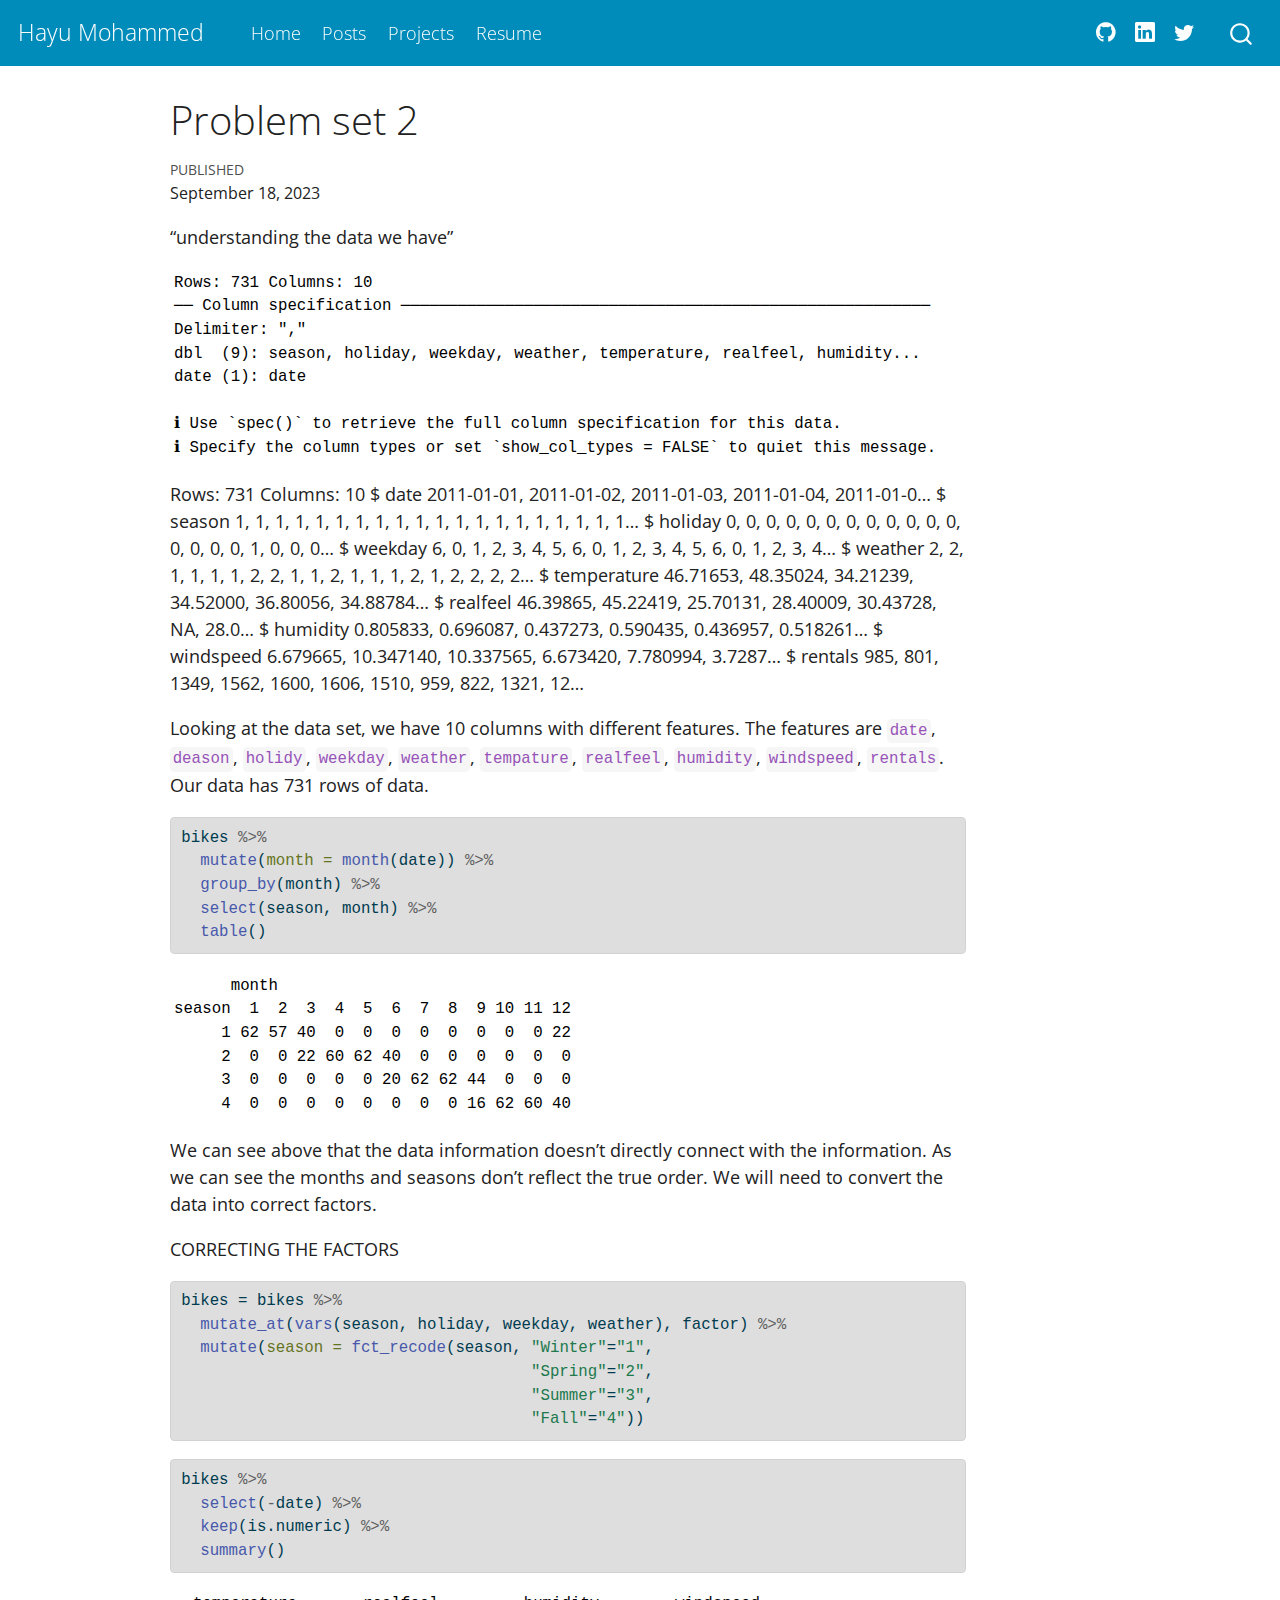
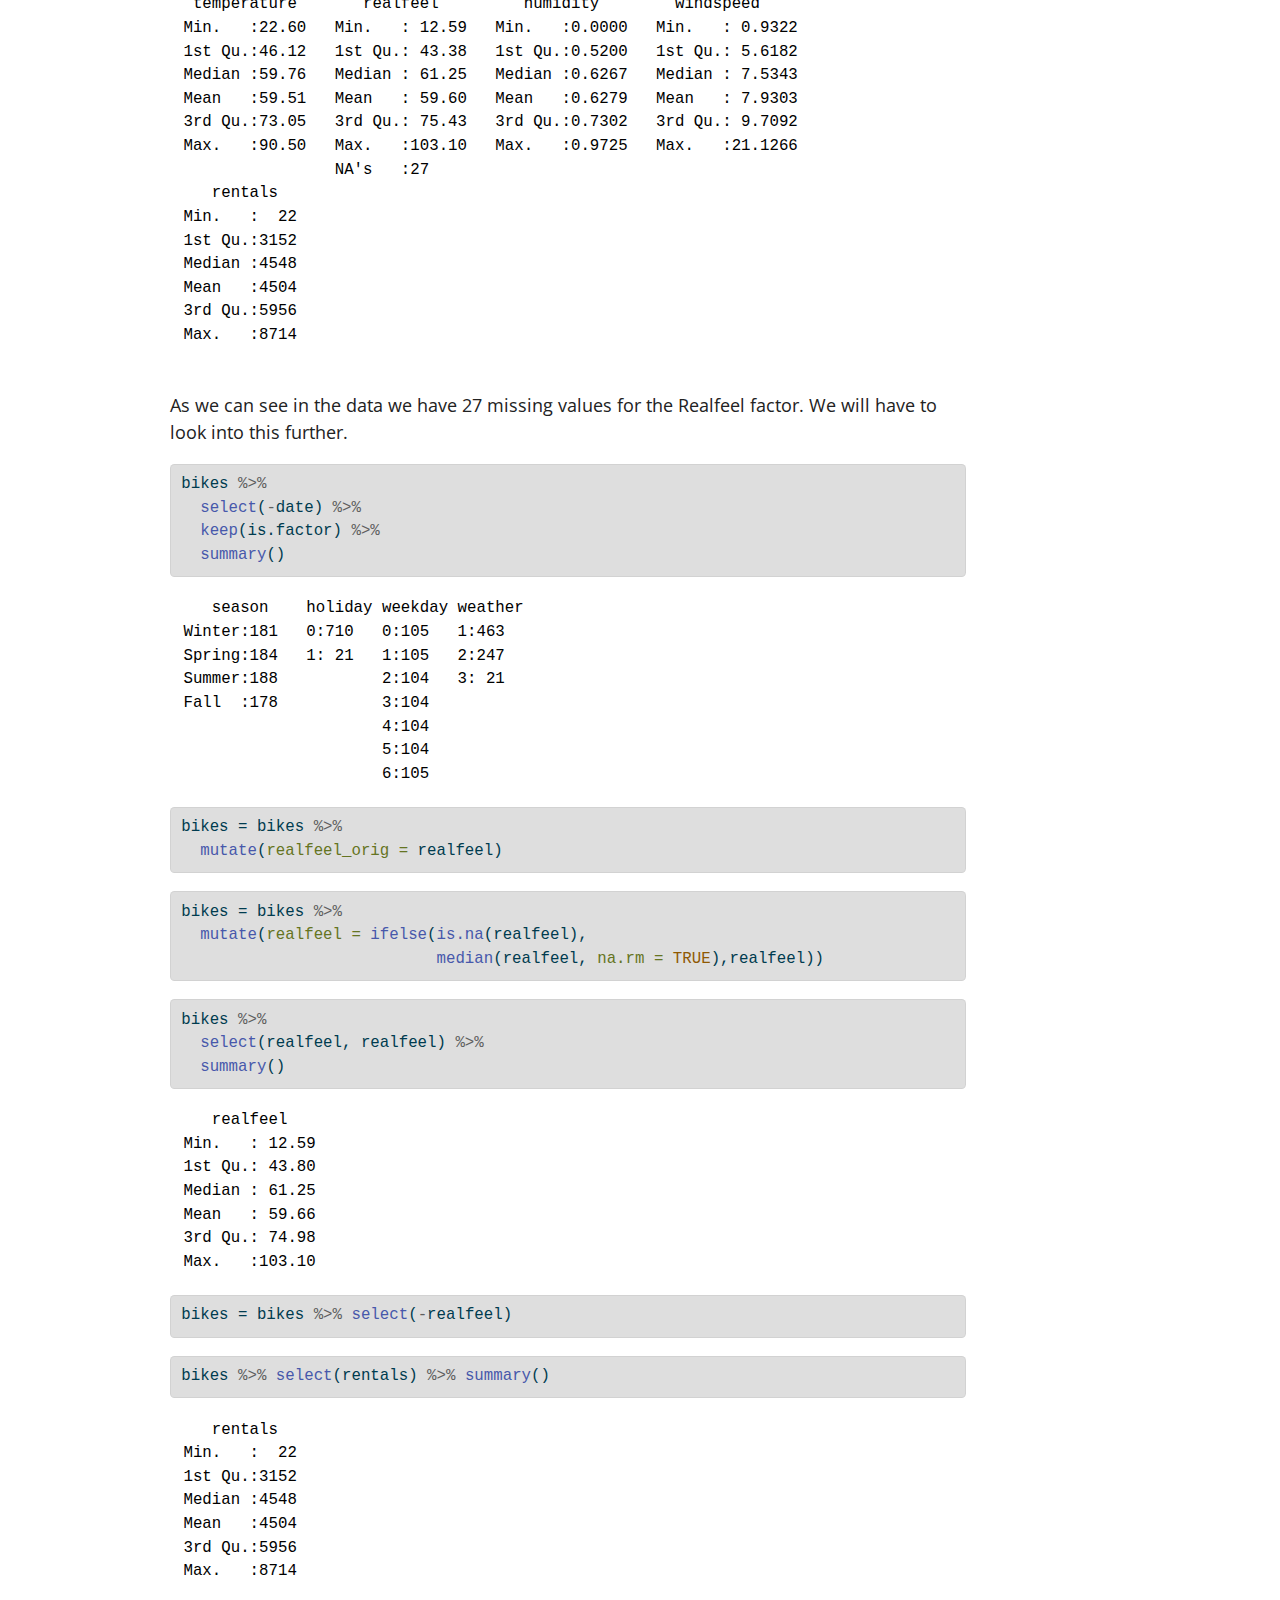
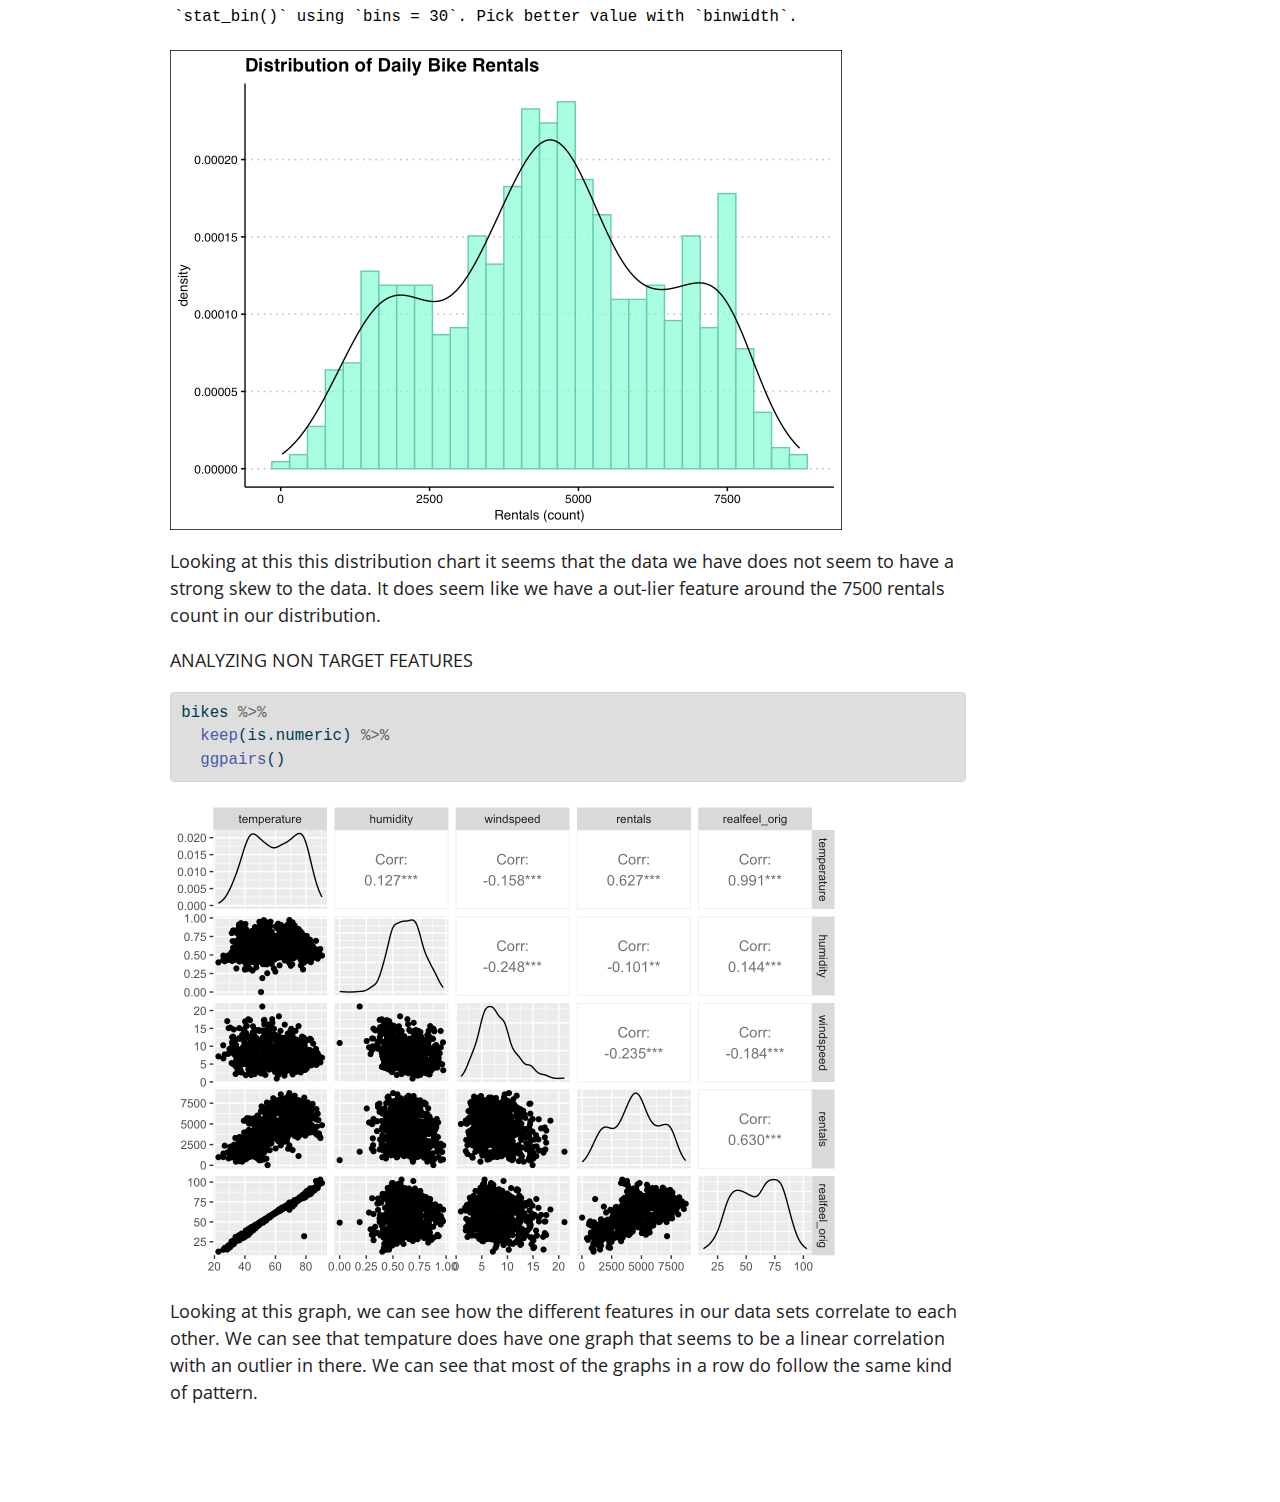
==== docs/posts/Problem Set 2/index.html @ ab1db3f8 "Added problem set 2 and rendered site" ====
<!DOCTYPE html>
<html xmlns="http://www.w3.org/1999/xhtml" lang="en" xml:lang="en"><head>

<meta charset="utf-8">
<meta name="generator" content="quarto-1.2.269">

<meta name="viewport" content="width=device-width, initial-scale=1.0, user-scalable=yes">

<meta name="dcterms.date" content="2023-09-18">

<title>Hayu Mohammed - Problem set 2</title>
<style>
code{white-space: pre-wrap;}
span.smallcaps{font-variant: small-caps;}
div.columns{display: flex; gap: min(4vw, 1.5em);}
div.column{flex: auto; overflow-x: auto;}
div.hanging-indent{margin-left: 1.5em; text-indent: -1.5em;}
ul.task-list{list-style: none;}
ul.task-list li input[type="checkbox"] {
  width: 0.8em;
  margin: 0 0.8em 0.2em -1.6em;
  vertical-align: middle;
}
pre > code.sourceCode { white-space: pre; position: relative; }
pre > code.sourceCode > span { display: inline-block; line-height: 1.25; }
pre > code.sourceCode > span:empty { height: 1.2em; }
.sourceCode { overflow: visible; }
code.sourceCode > span { color: inherit; text-decoration: inherit; }
div.sourceCode { margin: 1em 0; }
pre.sourceCode { margin: 0; }
@media screen {
div.sourceCode { overflow: auto; }
}
@media print {
pre > code.sourceCode { white-space: pre-wrap; }
pre > code.sourceCode > span { text-indent: -5em; padding-left: 5em; }
}
pre.numberSource code
  { counter-reset: source-line 0; }
pre.numberSource code > span
  { position: relative; left: -4em; counter-increment: source-line; }
pre.numberSource code > span > a:first-child::before
  { content: counter(source-line);
    position: relative; left: -1em; text-align: right; vertical-align: baseline;
    border: none; display: inline-block;
    -webkit-touch-callout: none; -webkit-user-select: none;
    -khtml-user-select: none; -moz-user-select: none;
    -ms-user-select: none; user-select: none;
    padding: 0 4px; width: 4em;
    color: #aaaaaa;
  }
pre.numberSource { margin-left: 3em; border-left: 1px solid #aaaaaa;  padding-left: 4px; }
div.sourceCode
  {   }
@media screen {
pre > code.sourceCode > span > a:first-child::before { text-decoration: underline; }
}
code span.al { color: #ff0000; font-weight: bold; } /* Alert */
code span.an { color: #60a0b0; font-weight: bold; font-style: italic; } /* Annotation */
code span.at { color: #7d9029; } /* Attribute */
code span.bn { color: #40a070; } /* BaseN */
code span.bu { color: #008000; } /* BuiltIn */
code span.cf { color: #007020; font-weight: bold; } /* ControlFlow */
code span.ch { color: #4070a0; } /* Char */
code span.cn { color: #880000; } /* Constant */
code span.co { color: #60a0b0; font-style: italic; } /* Comment */
code span.cv { color: #60a0b0; font-weight: bold; font-style: italic; } /* CommentVar */
code span.do { color: #ba2121; font-style: italic; } /* Documentation */
code span.dt { color: #902000; } /* DataType */
code span.dv { color: #40a070; } /* DecVal */
code span.er { color: #ff0000; font-weight: bold; } /* Error */
code span.ex { } /* Extension */
code span.fl { color: #40a070; } /* Float */
code span.fu { color: #06287e; } /* Function */
code span.im { color: #008000; font-weight: bold; } /* Import */
code span.in { color: #60a0b0; font-weight: bold; font-style: italic; } /* Information */
code span.kw { color: #007020; font-weight: bold; } /* Keyword */
code span.op { color: #666666; } /* Operator */
code span.ot { color: #007020; } /* Other */
code span.pp { color: #bc7a00; } /* Preprocessor */
code span.sc { color: #4070a0; } /* SpecialChar */
code span.ss { color: #bb6688; } /* SpecialString */
code span.st { color: #4070a0; } /* String */
code span.va { color: #19177c; } /* Variable */
code span.vs { color: #4070a0; } /* VerbatimString */
code span.wa { color: #60a0b0; font-weight: bold; font-style: italic; } /* Warning */
</style>


<script src="../../site_libs/quarto-nav/quarto-nav.js"></script>
<script src="../../site_libs/quarto-nav/headroom.min.js"></script>
<script src="../../site_libs/clipboard/clipboard.min.js"></script>
<script src="../../site_libs/quarto-search/autocomplete.umd.js"></script>
<script src="../../site_libs/quarto-search/fuse.min.js"></script>
<script src="../../site_libs/quarto-search/quarto-search.js"></script>
<meta name="quarto:offset" content="../../">
<link href="../../images/personal_logo.png" rel="icon" type="image/png">
<script src="../../site_libs/quarto-html/quarto.js"></script>
<script src="../../site_libs/quarto-html/popper.min.js"></script>
<script src="../../site_libs/quarto-html/tippy.umd.min.js"></script>
<script src="../../site_libs/quarto-html/anchor.min.js"></script>
<link href="../../site_libs/quarto-html/tippy.css" rel="stylesheet">
<link href="../../site_libs/quarto-html/quarto-syntax-highlighting.css" rel="stylesheet" id="quarto-text-highlighting-styles">
<script src="../../site_libs/bootstrap/bootstrap.min.js"></script>
<link href="../../site_libs/bootstrap/bootstrap-icons.css" rel="stylesheet">
<link href="../../site_libs/bootstrap/bootstrap.min.css" rel="stylesheet" id="quarto-bootstrap" data-mode="light">
<script id="quarto-search-options" type="application/json">{
  "location": "navbar",
  "copy-button": false,
  "collapse-after": 3,
  "panel-placement": "end",
  "type": "overlay",
  "limit": 20,
  "language": {
    "search-no-results-text": "No results",
    "search-matching-documents-text": "matching documents",
    "search-copy-link-title": "Copy link to search",
    "search-hide-matches-text": "Hide additional matches",
    "search-more-match-text": "more match in this document",
    "search-more-matches-text": "more matches in this document",
    "search-clear-button-title": "Clear",
    "search-detached-cancel-button-title": "Cancel",
    "search-submit-button-title": "Submit"
  }
}</script>


<link rel="stylesheet" href="../../styles.css">
</head>

<body class="nav-fixed">

<div id="quarto-search-results"></div>
  <header id="quarto-header" class="headroom fixed-top">
    <nav class="navbar navbar-expand-lg navbar-dark ">
      <div class="navbar-container container-fluid">
      <div class="navbar-brand-container">
    <a class="navbar-brand" href="../../index.html">
    <span class="navbar-title">Hayu Mohammed</span>
    </a>
  </div>
          <button class="navbar-toggler" type="button" data-bs-toggle="collapse" data-bs-target="#navbarCollapse" aria-controls="navbarCollapse" aria-expanded="false" aria-label="Toggle navigation" onclick="if (window.quartoToggleHeadroom) { window.quartoToggleHeadroom(); }">
  <span class="navbar-toggler-icon"></span>
</button>
          <div class="collapse navbar-collapse" id="navbarCollapse">
            <ul class="navbar-nav navbar-nav-scroll me-auto">
  <li class="nav-item">
    <a class="nav-link" href="../../index.html">
 <span class="menu-text">Home</span></a>
  </li>  
  <li class="nav-item">
    <a class="nav-link" href="../../posts.html">
 <span class="menu-text">Posts</span></a>
  </li>  
  <li class="nav-item">
    <a class="nav-link" href="../../projects.html">
 <span class="menu-text">Projects</span></a>
  </li>  
  <li class="nav-item">
    <a class="nav-link" href="../../resume.html">
 <span class="menu-text">Resume</span></a>
  </li>  
</ul>
            <ul class="navbar-nav navbar-nav-scroll ms-auto">
  <li class="nav-item compact">
    <a class="nav-link" href="https://github.com/"><i class="bi bi-github" role="img">
</i> 
 <span class="menu-text"></span></a>
  </li>  
  <li class="nav-item compact">
    <a class="nav-link" href="https://www.linkedin.com"><i class="bi bi-linkedin" role="img">
</i> 
 <span class="menu-text"></span></a>
  </li>  
  <li class="nav-item compact">
    <a class="nav-link" href="https://twitter.com/"><i class="bi bi-twitter" role="img">
</i> 
 <span class="menu-text"></span></a>
  </li>  
</ul>
              <div id="quarto-search" class="" title="Search"></div>
          </div> <!-- /navcollapse -->
      </div> <!-- /container-fluid -->
    </nav>
</header>
<!-- content -->
<div id="quarto-content" class="quarto-container page-columns page-rows-contents page-layout-article page-navbar">
<!-- sidebar -->
<!-- margin-sidebar -->
    <div id="quarto-margin-sidebar" class="sidebar margin-sidebar">
        
    </div>
<!-- main -->
<main class="content" id="quarto-document-content">

<header id="title-block-header" class="quarto-title-block default">
<div class="quarto-title">
<h1 class="title">Problem set 2</h1>
</div>



<div class="quarto-title-meta">

    
    <div>
    <div class="quarto-title-meta-heading">Published</div>
    <div class="quarto-title-meta-contents">
      <p class="date">September 18, 2023</p>
    </div>
  </div>
  
    
  </div>
  

</header>

<p>“understanding the data we have”</p>
<pre><code>Rows: 731 Columns: 10
── Column specification ────────────────────────────────────────────────────────
Delimiter: ","
dbl  (9): season, holiday, weekday, weather, temperature, realfeel, humidity...
date (1): date

ℹ Use `spec()` to retrieve the full column specification for this data.
ℹ Specify the column types or set `show_col_types = FALSE` to quiet this message.</code></pre>
<p>Rows: 731 Columns: 10 $ date <date> 2011-01-01, 2011-01-02, 2011-01-03, 2011-01-04, 2011-01-0… $ season <dbl> 1, 1, 1, 1, 1, 1, 1, 1, 1, 1, 1, 1, 1, 1, 1, 1, 1, 1, 1, 1… $ holiday <dbl> 0, 0, 0, 0, 0, 0, 0, 0, 0, 0, 0, 0, 0, 0, 0, 0, 1, 0, 0, 0… $ weekday <dbl> 6, 0, 1, 2, 3, 4, 5, 6, 0, 1, 2, 3, 4, 5, 6, 0, 1, 2, 3, 4… $ weather <dbl> 2, 2, 1, 1, 1, 1, 2, 2, 1, 1, 2, 1, 1, 1, 2, 1, 2, 2, 2, 2… $ temperature <dbl> 46.71653, 48.35024, 34.21239, 34.52000, 36.80056, 34.88784… $ realfeel <dbl> 46.39865, 45.22419, 25.70131, 28.40009, 30.43728, NA, 28.0… $ humidity <dbl> 0.805833, 0.696087, 0.437273, 0.590435, 0.436957, 0.518261… $ windspeed <dbl> 6.679665, 10.347140, 10.337565, 6.673420, 7.780994, 3.7287… $ rentals <dbl> 985, 801, 1349, 1562, 1600, 1606, 1510, 959, 822, 1321, 12…</dbl></dbl></dbl></dbl></dbl></dbl></dbl></dbl></dbl></date></p>
<p>Looking at the data set, we have 10 columns with different features. The features are <code>date</code>, <code>deason</code>, <code>holidy</code>, <code>weekday</code>, <code>weather</code>, <code>tempature</code>, <code>realfeel</code>, <code>humidity</code>, <code>windspeed</code>, <code>rentals</code>. Our data has 731 rows of data.</p>
<div class="cell">
<div class="sourceCode cell-code" id="cb2"><pre class="sourceCode r code-with-copy"><code class="sourceCode r"><span id="cb2-1"><a href="#cb2-1" aria-hidden="true" tabindex="-1"></a>bikes <span class="sc">%&gt;%</span></span>
<span id="cb2-2"><a href="#cb2-2" aria-hidden="true" tabindex="-1"></a>  <span class="fu">mutate</span>(<span class="at">month =</span> <span class="fu">month</span>(date)) <span class="sc">%&gt;%</span></span>
<span id="cb2-3"><a href="#cb2-3" aria-hidden="true" tabindex="-1"></a>  <span class="fu">group_by</span>(month) <span class="sc">%&gt;%</span></span>
<span id="cb2-4"><a href="#cb2-4" aria-hidden="true" tabindex="-1"></a>  <span class="fu">select</span>(season, month) <span class="sc">%&gt;%</span></span>
<span id="cb2-5"><a href="#cb2-5" aria-hidden="true" tabindex="-1"></a>  <span class="fu">table</span>()</span></code><button title="Copy to Clipboard" class="code-copy-button"><i class="bi"></i></button></pre></div>
<div class="cell-output cell-output-stdout">
<pre><code>      month
season  1  2  3  4  5  6  7  8  9 10 11 12
     1 62 57 40  0  0  0  0  0  0  0  0 22
     2  0  0 22 60 62 40  0  0  0  0  0  0
     3  0  0  0  0  0 20 62 62 44  0  0  0
     4  0  0  0  0  0  0  0  0 16 62 60 40</code></pre>
</div>
</div>
<p>We can see above that the data information doesn’t directly connect with the information. As we can see the months and seasons don’t reflect the true order. We will need to convert the data into correct factors.</p>
<p>CORRECTING THE FACTORS</p>
<div class="cell">
<div class="sourceCode cell-code" id="cb4"><pre class="sourceCode r code-with-copy"><code class="sourceCode r"><span id="cb4-1"><a href="#cb4-1" aria-hidden="true" tabindex="-1"></a>bikes <span class="ot">=</span> bikes <span class="sc">%&gt;%</span></span>
<span id="cb4-2"><a href="#cb4-2" aria-hidden="true" tabindex="-1"></a>  <span class="fu">mutate_at</span>(<span class="fu">vars</span>(season, holiday, weekday, weather), factor) <span class="sc">%&gt;%</span></span>
<span id="cb4-3"><a href="#cb4-3" aria-hidden="true" tabindex="-1"></a>  <span class="fu">mutate</span>(<span class="at">season =</span> <span class="fu">fct_recode</span>(season, <span class="st">"Winter"</span><span class="ot">=</span><span class="st">"1"</span>, </span>
<span id="cb4-4"><a href="#cb4-4" aria-hidden="true" tabindex="-1"></a>                                     <span class="st">"Spring"</span><span class="ot">=</span><span class="st">"2"</span>,</span>
<span id="cb4-5"><a href="#cb4-5" aria-hidden="true" tabindex="-1"></a>                                     <span class="st">"Summer"</span><span class="ot">=</span><span class="st">"3"</span>,</span>
<span id="cb4-6"><a href="#cb4-6" aria-hidden="true" tabindex="-1"></a>                                     <span class="st">"Fall"</span><span class="ot">=</span><span class="st">"4"</span>))</span></code><button title="Copy to Clipboard" class="code-copy-button"><i class="bi"></i></button></pre></div>
</div>
<div class="cell">
<div class="sourceCode cell-code" id="cb5"><pre class="sourceCode r code-with-copy"><code class="sourceCode r"><span id="cb5-1"><a href="#cb5-1" aria-hidden="true" tabindex="-1"></a>bikes <span class="sc">%&gt;%</span></span>
<span id="cb5-2"><a href="#cb5-2" aria-hidden="true" tabindex="-1"></a>  <span class="fu">select</span>(<span class="sc">-</span>date) <span class="sc">%&gt;%</span></span>
<span id="cb5-3"><a href="#cb5-3" aria-hidden="true" tabindex="-1"></a>  <span class="fu">keep</span>(is.numeric) <span class="sc">%&gt;%</span></span>
<span id="cb5-4"><a href="#cb5-4" aria-hidden="true" tabindex="-1"></a>  <span class="fu">summary</span>()</span></code><button title="Copy to Clipboard" class="code-copy-button"><i class="bi"></i></button></pre></div>
<div class="cell-output cell-output-stdout">
<pre><code>  temperature       realfeel         humidity        windspeed      
 Min.   :22.60   Min.   : 12.59   Min.   :0.0000   Min.   : 0.9322  
 1st Qu.:46.12   1st Qu.: 43.38   1st Qu.:0.5200   1st Qu.: 5.6182  
 Median :59.76   Median : 61.25   Median :0.6267   Median : 7.5343  
 Mean   :59.51   Mean   : 59.60   Mean   :0.6279   Mean   : 7.9303  
 3rd Qu.:73.05   3rd Qu.: 75.43   3rd Qu.:0.7302   3rd Qu.: 9.7092  
 Max.   :90.50   Max.   :103.10   Max.   :0.9725   Max.   :21.1266  
                 NA's   :27                                         
    rentals    
 Min.   :  22  
 1st Qu.:3152  
 Median :4548  
 Mean   :4504  
 3rd Qu.:5956  
 Max.   :8714  
               </code></pre>
</div>
</div>
<p>As we can see in the data we have 27 missing values for the Realfeel factor. We will have to look into this further.</p>
<div class="cell">
<div class="sourceCode cell-code" id="cb7"><pre class="sourceCode r code-with-copy"><code class="sourceCode r"><span id="cb7-1"><a href="#cb7-1" aria-hidden="true" tabindex="-1"></a>bikes <span class="sc">%&gt;%</span></span>
<span id="cb7-2"><a href="#cb7-2" aria-hidden="true" tabindex="-1"></a>  <span class="fu">select</span>(<span class="sc">-</span>date) <span class="sc">%&gt;%</span></span>
<span id="cb7-3"><a href="#cb7-3" aria-hidden="true" tabindex="-1"></a>  <span class="fu">keep</span>(is.factor) <span class="sc">%&gt;%</span></span>
<span id="cb7-4"><a href="#cb7-4" aria-hidden="true" tabindex="-1"></a>  <span class="fu">summary</span>()</span></code><button title="Copy to Clipboard" class="code-copy-button"><i class="bi"></i></button></pre></div>
<div class="cell-output cell-output-stdout">
<pre><code>    season    holiday weekday weather
 Winter:181   0:710   0:105   1:463  
 Spring:184   1: 21   1:105   2:247  
 Summer:188           2:104   3: 21  
 Fall  :178           3:104          
                      4:104          
                      5:104          
                      6:105          </code></pre>
</div>
</div>
<div class="cell">
<div class="sourceCode cell-code" id="cb9"><pre class="sourceCode r code-with-copy"><code class="sourceCode r"><span id="cb9-1"><a href="#cb9-1" aria-hidden="true" tabindex="-1"></a>bikes <span class="ot">=</span> bikes <span class="sc">%&gt;%</span></span>
<span id="cb9-2"><a href="#cb9-2" aria-hidden="true" tabindex="-1"></a>  <span class="fu">mutate</span>(<span class="at">realfeel_orig =</span> realfeel)</span></code><button title="Copy to Clipboard" class="code-copy-button"><i class="bi"></i></button></pre></div>
</div>
<div class="cell">
<div class="sourceCode cell-code" id="cb10"><pre class="sourceCode r code-with-copy"><code class="sourceCode r"><span id="cb10-1"><a href="#cb10-1" aria-hidden="true" tabindex="-1"></a>bikes <span class="ot">=</span> bikes <span class="sc">%&gt;%</span></span>
<span id="cb10-2"><a href="#cb10-2" aria-hidden="true" tabindex="-1"></a>  <span class="fu">mutate</span>(<span class="at">realfeel =</span> <span class="fu">ifelse</span>(<span class="fu">is.na</span>(realfeel),</span>
<span id="cb10-3"><a href="#cb10-3" aria-hidden="true" tabindex="-1"></a>                           <span class="fu">median</span>(realfeel, <span class="at">na.rm =</span> <span class="cn">TRUE</span>),realfeel))</span></code><button title="Copy to Clipboard" class="code-copy-button"><i class="bi"></i></button></pre></div>
</div>
<div class="cell">
<div class="sourceCode cell-code" id="cb11"><pre class="sourceCode r code-with-copy"><code class="sourceCode r"><span id="cb11-1"><a href="#cb11-1" aria-hidden="true" tabindex="-1"></a>bikes <span class="sc">%&gt;%</span></span>
<span id="cb11-2"><a href="#cb11-2" aria-hidden="true" tabindex="-1"></a>  <span class="fu">select</span>(realfeel, realfeel) <span class="sc">%&gt;%</span></span>
<span id="cb11-3"><a href="#cb11-3" aria-hidden="true" tabindex="-1"></a>  <span class="fu">summary</span>()</span></code><button title="Copy to Clipboard" class="code-copy-button"><i class="bi"></i></button></pre></div>
<div class="cell-output cell-output-stdout">
<pre><code>    realfeel     
 Min.   : 12.59  
 1st Qu.: 43.80  
 Median : 61.25  
 Mean   : 59.66  
 3rd Qu.: 74.98  
 Max.   :103.10  </code></pre>
</div>
</div>
<div class="cell">
<div class="sourceCode cell-code" id="cb13"><pre class="sourceCode r code-with-copy"><code class="sourceCode r"><span id="cb13-1"><a href="#cb13-1" aria-hidden="true" tabindex="-1"></a>bikes <span class="ot">=</span> bikes <span class="sc">%&gt;%</span> <span class="fu">select</span>(<span class="sc">-</span>realfeel)</span></code><button title="Copy to Clipboard" class="code-copy-button"><i class="bi"></i></button></pre></div>
</div>
<div class="cell">
<div class="sourceCode cell-code" id="cb14"><pre class="sourceCode r code-with-copy"><code class="sourceCode r"><span id="cb14-1"><a href="#cb14-1" aria-hidden="true" tabindex="-1"></a>bikes <span class="sc">%&gt;%</span> <span class="fu">select</span>(rentals) <span class="sc">%&gt;%</span> <span class="fu">summary</span>()</span></code><button title="Copy to Clipboard" class="code-copy-button"><i class="bi"></i></button></pre></div>
<div class="cell-output cell-output-stdout">
<pre><code>    rentals    
 Min.   :  22  
 1st Qu.:3152  
 Median :4548  
 Mean   :4504  
 3rd Qu.:5956  
 Max.   :8714  </code></pre>
</div>
</div>
<pre><code>`stat_bin()` using `bins = 30`. Pick better value with `binwidth`.</code></pre>
<div class="cell-output-display">
<p><img src="index_files/figure-html/unnamed-chunk-12-1.png" class="img-fluid" width="672"></p>
</div>
<p>Looking at this this distribution chart it seems that the data we have does not seem to have a strong skew to the data. It does seem like we have a out-lier feature around the 7500 rentals count in our distribution.</p>
<p>ANALYZING NON TARGET FEATURES</p>
<div class="cell">
<div class="sourceCode cell-code" id="cb17"><pre class="sourceCode r code-with-copy"><code class="sourceCode r"><span id="cb17-1"><a href="#cb17-1" aria-hidden="true" tabindex="-1"></a>bikes <span class="sc">%&gt;%</span></span>
<span id="cb17-2"><a href="#cb17-2" aria-hidden="true" tabindex="-1"></a>  <span class="fu">keep</span>(is.numeric) <span class="sc">%&gt;%</span></span>
<span id="cb17-3"><a href="#cb17-3" aria-hidden="true" tabindex="-1"></a>  <span class="fu">ggpairs</span>()</span></code><button title="Copy to Clipboard" class="code-copy-button"><i class="bi"></i></button></pre></div>
<div class="cell-output-display">
<p><img src="index_files/figure-html/unnamed-chunk-13-1.png" class="img-fluid" width="672"></p>
</div>
</div>
<p>Looking at this graph, we can see how the different features in our data sets correlate to each other. We can see that tempature does have one graph that seems to be a linear correlation with an outlier in there. We can see that most of the graphs in a row do follow the same kind of pattern.</p>
<div class="cell">

</div>



</main> <!-- /main -->
<script id="quarto-html-after-body" type="application/javascript">
window.document.addEventListener("DOMContentLoaded", function (event) {
  const toggleBodyColorMode = (bsSheetEl) => {
    const mode = bsSheetEl.getAttribute("data-mode");
    const bodyEl = window.document.querySelector("body");
    if (mode === "dark") {
      bodyEl.classList.add("quarto-dark");
      bodyEl.classList.remove("quarto-light");
    } else {
      bodyEl.classList.add("quarto-light");
      bodyEl.classList.remove("quarto-dark");
    }
  }
  const toggleBodyColorPrimary = () => {
    const bsSheetEl = window.document.querySelector("link#quarto-bootstrap");
    if (bsSheetEl) {
      toggleBodyColorMode(bsSheetEl);
    }
  }
  toggleBodyColorPrimary();  
  const icon = "";
  const anchorJS = new window.AnchorJS();
  anchorJS.options = {
    placement: 'right',
    icon: icon
  };
  anchorJS.add('.anchored');
  const clipboard = new window.ClipboardJS('.code-copy-button', {
    target: function(trigger) {
      return trigger.previousElementSibling;
    }
  });
  clipboard.on('success', function(e) {
    // button target
    const button = e.trigger;
    // don't keep focus
    button.blur();
    // flash "checked"
    button.classList.add('code-copy-button-checked');
    var currentTitle = button.getAttribute("title");
    button.setAttribute("title", "Copied!");
    let tooltip;
    if (window.bootstrap) {
      button.setAttribute("data-bs-toggle", "tooltip");
      button.setAttribute("data-bs-placement", "left");
      button.setAttribute("data-bs-title", "Copied!");
      tooltip = new bootstrap.Tooltip(button, 
        { trigger: "manual", 
          customClass: "code-copy-button-tooltip",
          offset: [0, -8]});
      tooltip.show();    
    }
    setTimeout(function() {
      if (tooltip) {
        tooltip.hide();
        button.removeAttribute("data-bs-title");
        button.removeAttribute("data-bs-toggle");
        button.removeAttribute("data-bs-placement");
      }
      button.setAttribute("title", currentTitle);
      button.classList.remove('code-copy-button-checked');
    }, 1000);
    // clear code selection
    e.clearSelection();
  });
  function tippyHover(el, contentFn) {
    const config = {
      allowHTML: true,
      content: contentFn,
      maxWidth: 500,
      delay: 100,
      arrow: false,
      appendTo: function(el) {
          return el.parentElement;
      },
      interactive: true,
      interactiveBorder: 10,
      theme: 'quarto',
      placement: 'bottom-start'
    };
    window.tippy(el, config); 
  }
  const noterefs = window.document.querySelectorAll('a[role="doc-noteref"]');
  for (var i=0; i<noterefs.length; i++) {
    const ref = noterefs[i];
    tippyHover(ref, function() {
      // use id or data attribute instead here
      let href = ref.getAttribute('data-footnote-href') || ref.getAttribute('href');
      try { href = new URL(href).hash; } catch {}
      const id = href.replace(/^#\/?/, "");
      const note = window.document.getElementById(id);
      return note.innerHTML;
    });
  }
  const findCites = (el) => {
    const parentEl = el.parentElement;
    if (parentEl) {
      const cites = parentEl.dataset.cites;
      if (cites) {
        return {
          el,
          cites: cites.split(' ')
        };
      } else {
        return findCites(el.parentElement)
      }
    } else {
      return undefined;
    }
  };
  var bibliorefs = window.document.querySelectorAll('a[role="doc-biblioref"]');
  for (var i=0; i<bibliorefs.length; i++) {
    const ref = bibliorefs[i];
    const citeInfo = findCites(ref);
    if (citeInfo) {
      tippyHover(citeInfo.el, function() {
        var popup = window.document.createElement('div');
        citeInfo.cites.forEach(function(cite) {
          var citeDiv = window.document.createElement('div');
          citeDiv.classList.add('hanging-indent');
          citeDiv.classList.add('csl-entry');
          var biblioDiv = window.document.getElementById('ref-' + cite);
          if (biblioDiv) {
            citeDiv.innerHTML = biblioDiv.innerHTML;
          }
          popup.appendChild(citeDiv);
        });
        return popup.innerHTML;
      });
    }
  }
});
</script>
</div> <!-- /content -->



</body></html>
---- docs/site_libs/quarto-html/tippy.css ----
.tippy-box[data-animation=fade][data-state=hidden]{opacity:0}[data-tippy-root]{max-width:calc(100vw - 10px)}.tippy-box{position:relative;background-color:#333;color:#fff;border-radius:4px;font-size:14px;line-height:1.4;white-space:normal;outline:0;transition-property:transform,visibility,opacity}.tippy-box[data-placement^=top]>.tippy-arrow{bottom:0}.tippy-box[data-placement^=top]>.tippy-arrow:before{bottom:-7px;left:0;border-width:8px 8px 0;border-top-color:initial;transform-origin:center top}.tippy-box[data-placement^=bottom]>.tippy-arrow{top:0}.tippy-box[data-placement^=bottom]>.tippy-arrow:before{top:-7px;left:0;border-width:0 8px 8px;border-bottom-color:initial;transform-origin:center bottom}.tippy-box[data-placement^=left]>.tippy-arrow{right:0}.tippy-box[data-placement^=left]>.tippy-arrow:before{border-width:8px 0 8px 8px;border-left-color:initial;right:-7px;transform-origin:center left}.tippy-box[data-placement^=right]>.tippy-arrow{left:0}.tippy-box[data-placement^=right]>.tippy-arrow:before{left:-7px;border-width:8px 8px 8px 0;border-right-color:initial;transform-origin:center right}.tippy-box[data-inertia][data-state=visible]{transition-timing-function:cubic-bezier(.54,1.5,.38,1.11)}.tippy-arrow{width:16px;height:16px;color:#333}.tippy-arrow:before{content:"";position:absolute;border-color:transparent;border-style:solid}.tippy-content{position:relative;padding:5px 9px;z-index:1}
---- docs/site_libs/quarto-html/quarto-syntax-highlighting.css ----
/* quarto syntax highlight colors */
:root {
  --quarto-hl-ot-color: #003B4F;
  --quarto-hl-at-color: #657422;
  --quarto-hl-ss-color: #20794D;
  --quarto-hl-an-color: #5E5E5E;
  --quarto-hl-fu-color: #4758AB;
  --quarto-hl-st-color: #20794D;
  --quarto-hl-cf-color: #003B4F;
  --quarto-hl-op-color: #5E5E5E;
  --quarto-hl-er-color: #AD0000;
  --quarto-hl-bn-color: #AD0000;
  --quarto-hl-al-color: #AD0000;
  --quarto-hl-va-color: #111111;
  --quarto-hl-bu-color: inherit;
  --quarto-hl-ex-color: inherit;
  --quarto-hl-pp-color: #AD0000;
  --quarto-hl-in-color: #5E5E5E;
  --quarto-hl-vs-color: #20794D;
  --quarto-hl-wa-color: #5E5E5E;
  --quarto-hl-do-color: #5E5E5E;
  --quarto-hl-im-color: #00769E;
  --quarto-hl-ch-color: #20794D;
  --quarto-hl-dt-color: #AD0000;
  --quarto-hl-fl-color: #AD0000;
  --quarto-hl-co-color: #5E5E5E;
  --quarto-hl-cv-color: #5E5E5E;
  --quarto-hl-cn-color: #8f5902;
  --quarto-hl-sc-color: #5E5E5E;
  --quarto-hl-dv-color: #AD0000;
  --quarto-hl-kw-color: #003B4F;
}

/* other quarto variables */
:root {
  --quarto-font-monospace: SFMono-Regular, Menlo, Monaco, Consolas, "Liberation Mono", "Courier New", monospace;
}

pre > code.sourceCode > span {
  color: #003B4F;
}

code span {
  color: #003B4F;
}

code.sourceCode > span {
  color: #003B4F;
}

div.sourceCode,
div.sourceCode pre.sourceCode {
  color: #003B4F;
}

code span.ot {
  color: #003B4F;
}

code span.at {
  color: #657422;
}

code span.ss {
  color: #20794D;
}

code span.an {
  color: #5E5E5E;
}

code span.fu {
  color: #4758AB;
}

code span.st {
  color: #20794D;
}

code span.cf {
  color: #003B4F;
}

code span.op {
  color: #5E5E5E;
}

code span.er {
  color: #AD0000;
}

code span.bn {
  color: #AD0000;
}

code span.al {
  color: #AD0000;
}

code span.va {
  color: #111111;
}

code span.pp {
  color: #AD0000;
}

code span.in {
  color: #5E5E5E;
}

code span.vs {
  color: #20794D;
}

code span.wa {
  color: #5E5E5E;
  font-style: italic;
}

code span.do {
  color: #5E5E5E;
  font-style: italic;
}

code span.im {
  color: #00769E;
}

code span.ch {
  color: #20794D;
}

code span.dt {
  color: #AD0000;
}

code span.fl {
  color: #AD0000;
}

code span.co {
  color: #5E5E5E;
}

code span.cv {
  color: #5E5E5E;
  font-style: italic;
}

code span.cn {
  color: #8f5902;
}

code span.sc {
  color: #5E5E5E;
}

code span.dv {
  color: #AD0000;
}

code span.kw {
  color: #003B4F;
}

.prevent-inlining {
  content: "</";
}

/*# sourceMappingURL=debc5d5d77c3f9108843748ff7464032.css.map */
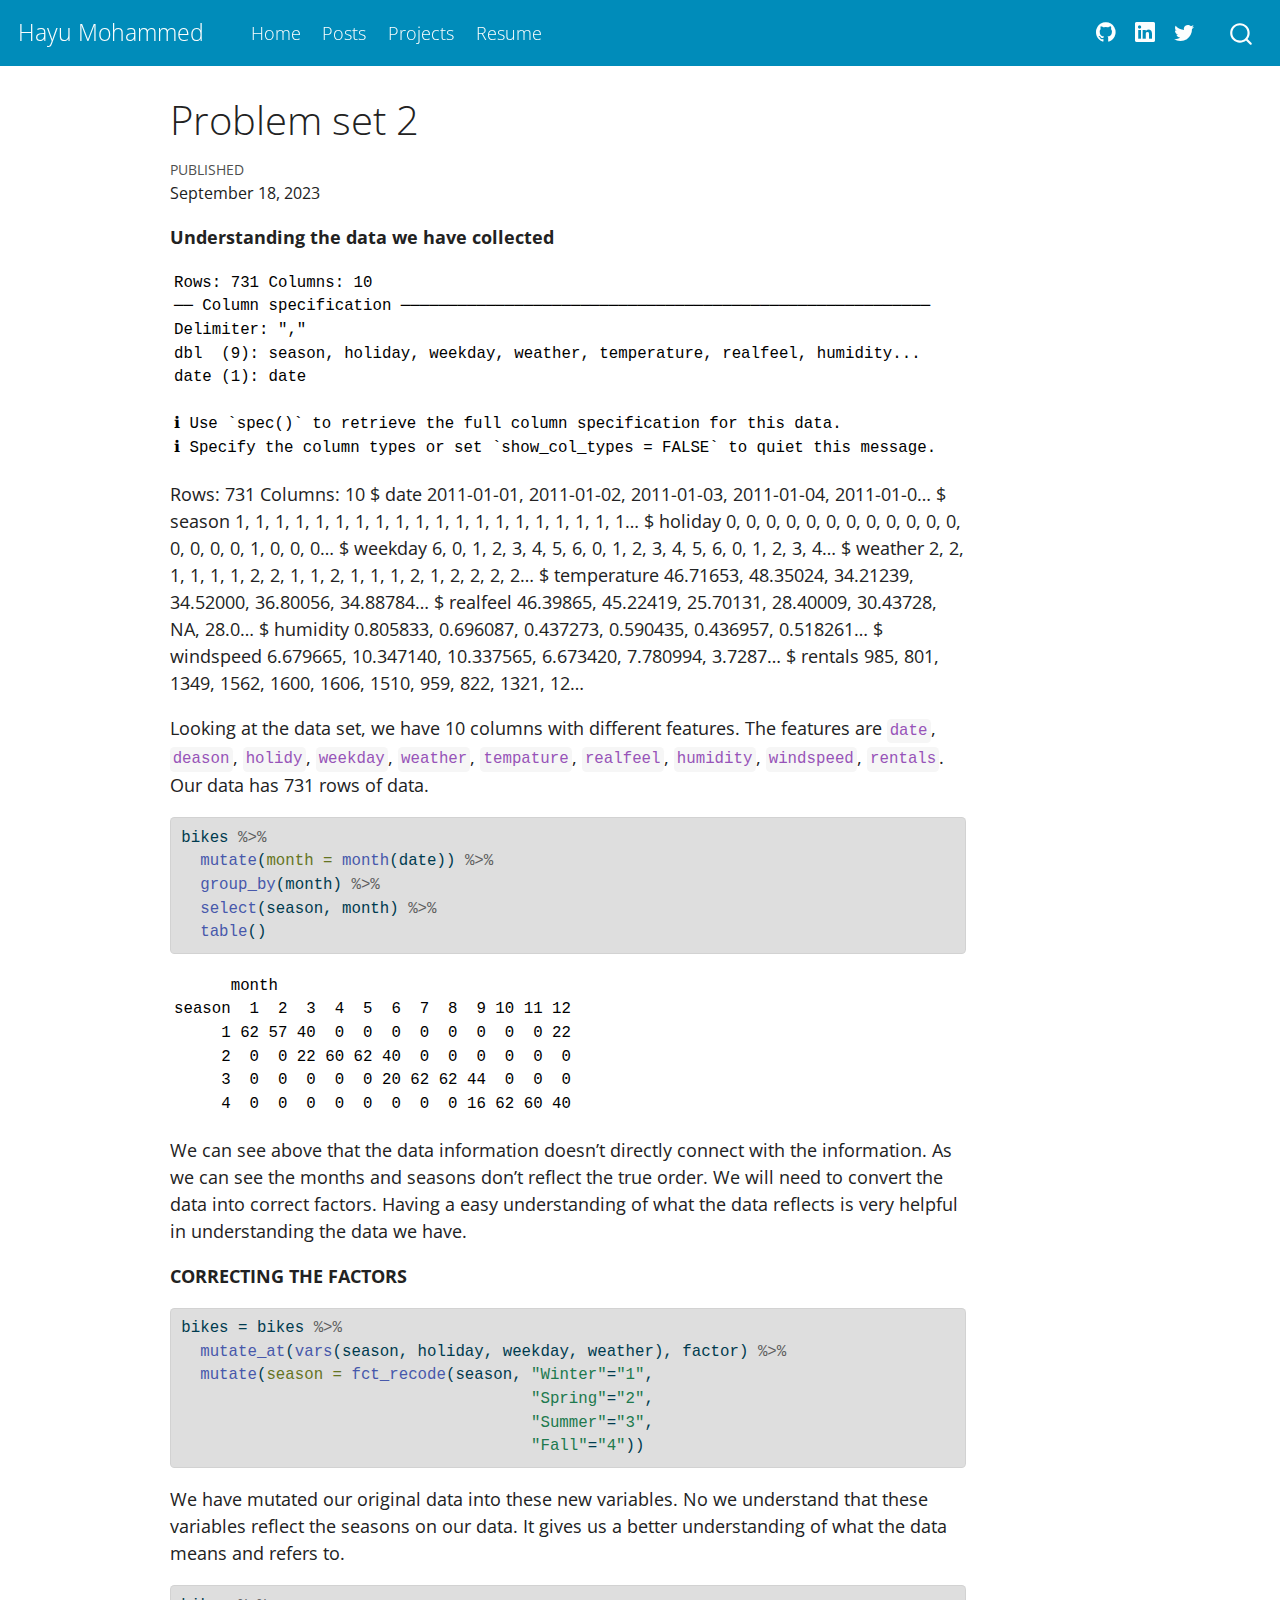
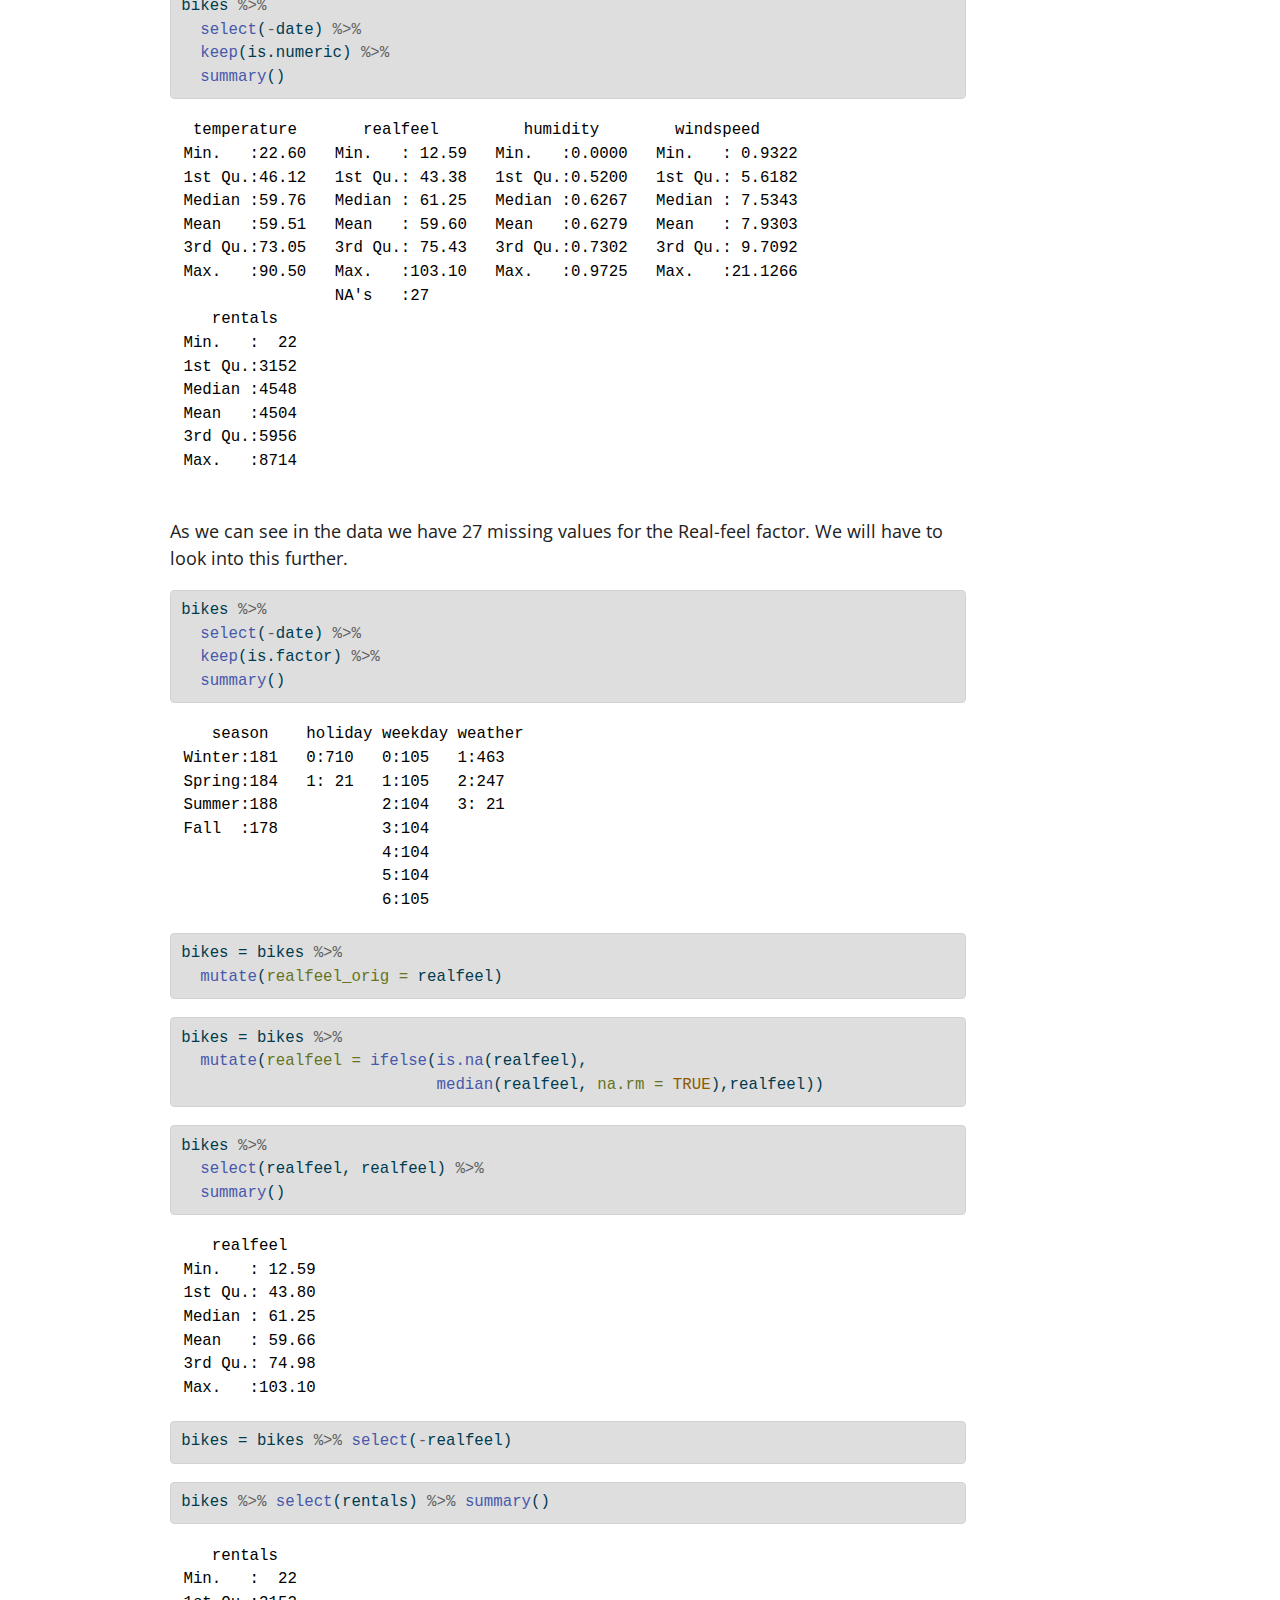
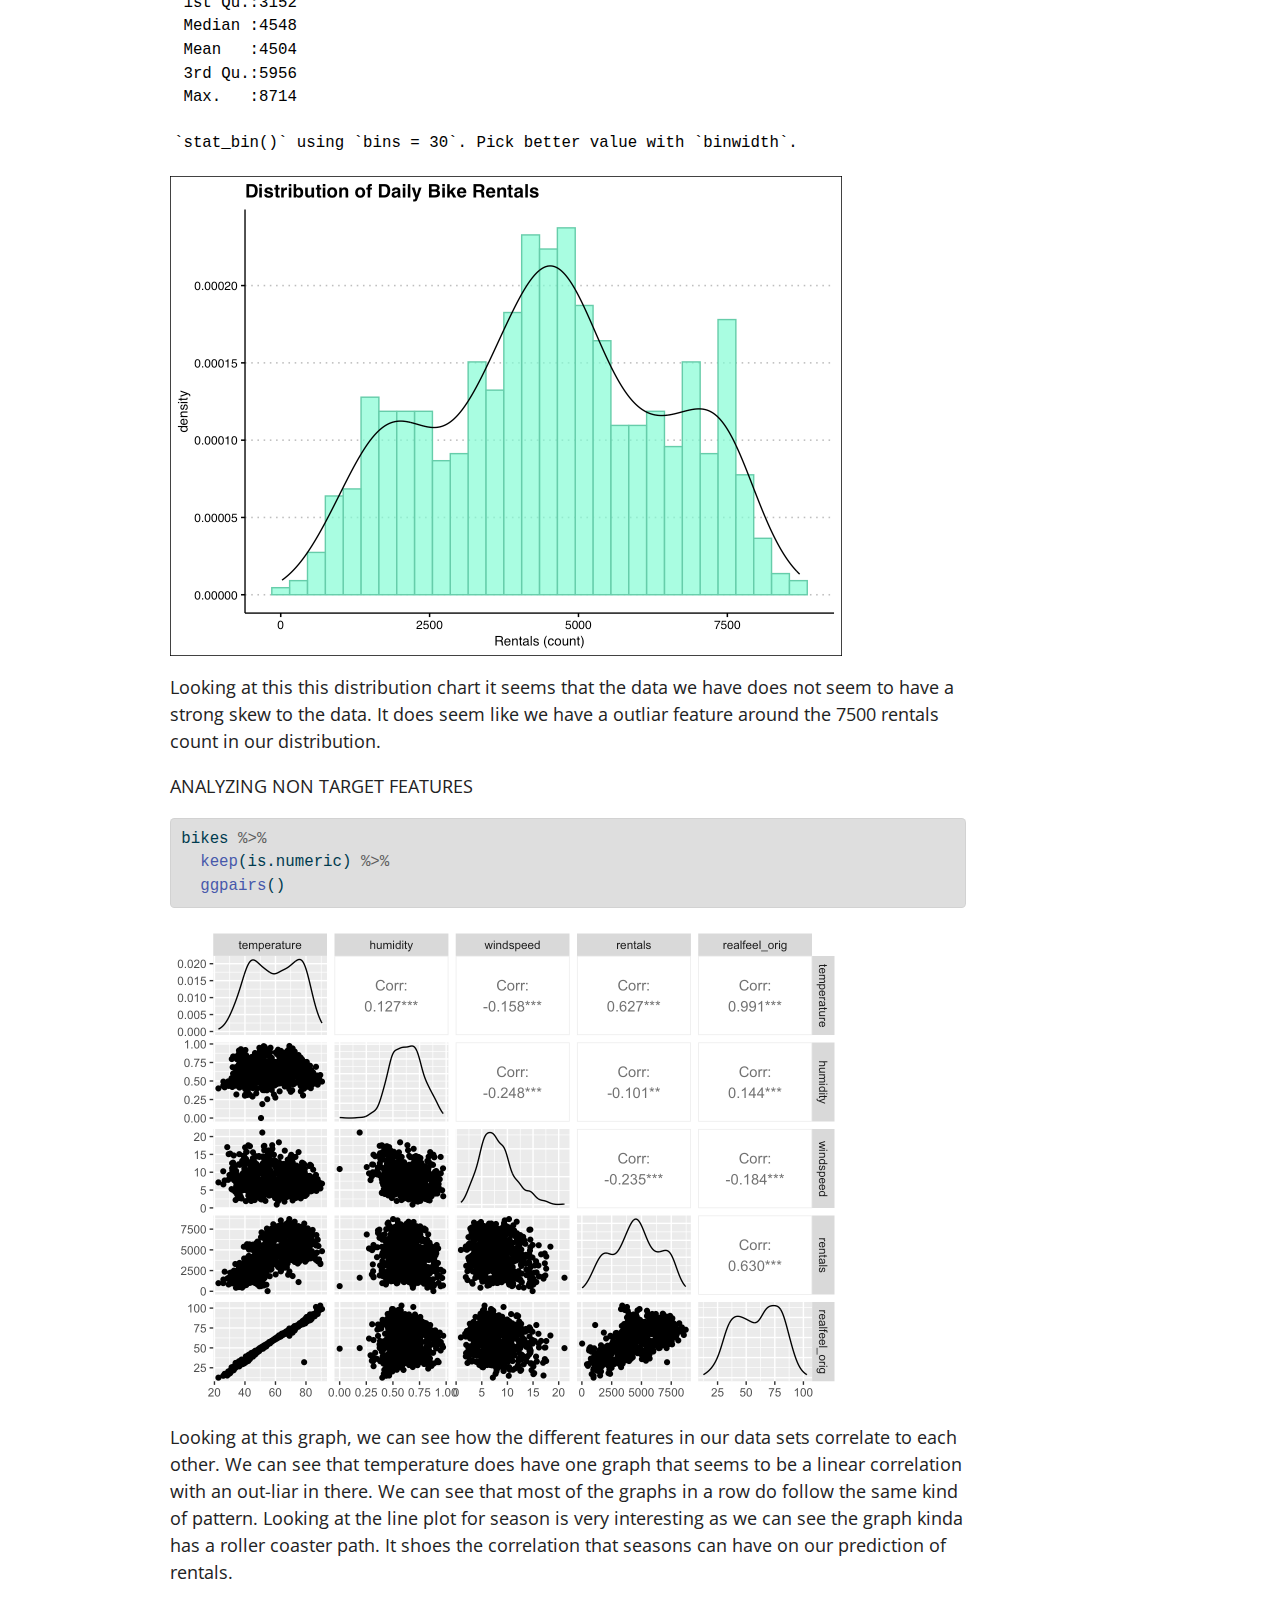
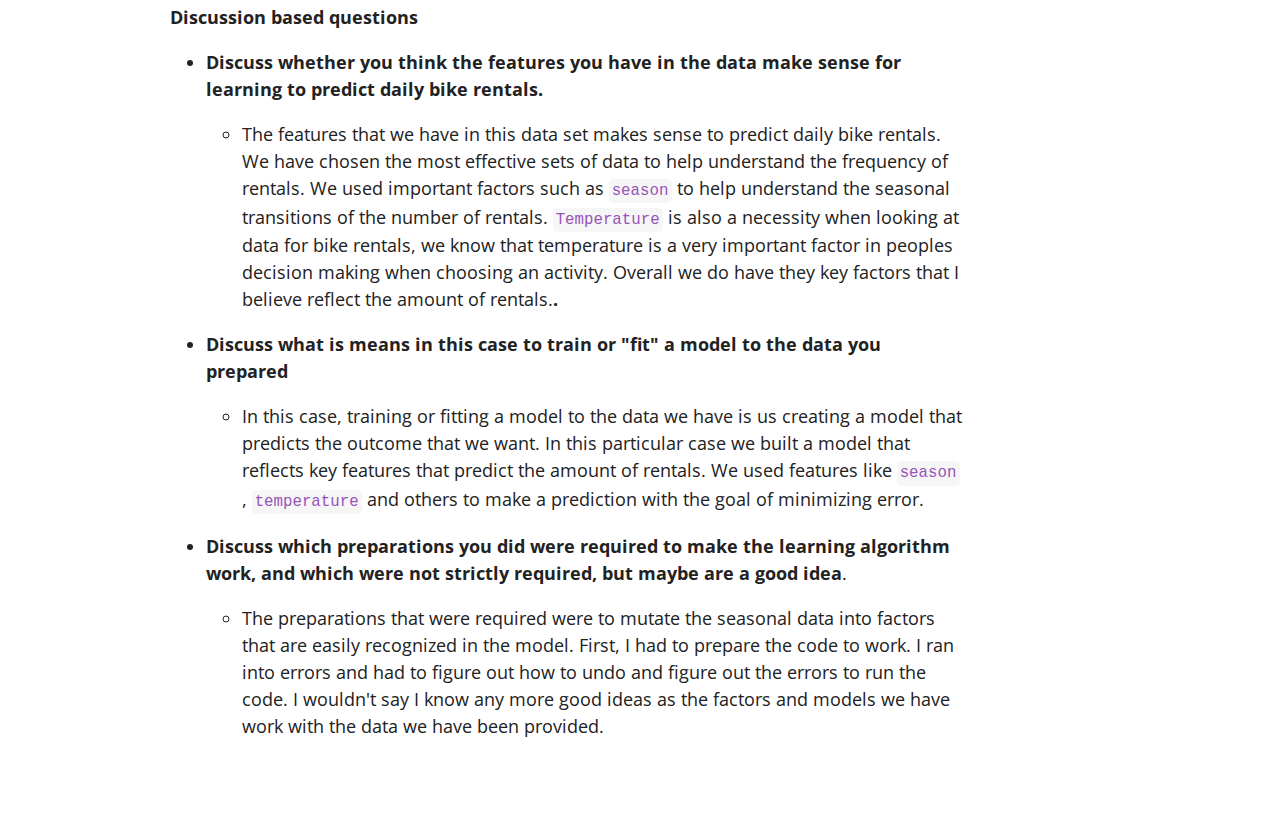
==== commit f3df8bbc: "Updated problem set 2. Added discussion questions" ====
--- a/docs/posts/Problem Set 2/index.html
+++ b/docs/posts/Problem Set 2/index.html
@@ -216,7 +216,7 @@
 
 </header>
 
-<p>“understanding the data we have”</p>
+<p><strong>Understanding the data we have collected</strong></p>
 <pre><code>Rows: 731 Columns: 10
 ── Column specification ────────────────────────────────────────────────────────
 Delimiter: ","
@@ -242,8 +242,8 @@
      4  0  0  0  0  0  0  0  0 16 62 60 40</code></pre>
 </div>
 </div>
-<p>We can see above that the data information doesn’t directly connect with the information. As we can see the months and seasons don’t reflect the true order. We will need to convert the data into correct factors.</p>
-<p>CORRECTING THE FACTORS</p>
+<p>We can see above that the data information doesn’t directly connect with the information. As we can see the months and seasons don’t reflect the true order. We will need to convert the data into correct factors. Having a easy understanding of what the data reflects is very helpful in understanding the data we have.</p>
+<p><strong>CORRECTING THE FACTORS</strong></p>
 <div class="cell">
 <div class="sourceCode cell-code" id="cb4"><pre class="sourceCode r code-with-copy"><code class="sourceCode r"><span id="cb4-1"><a href="#cb4-1" aria-hidden="true" tabindex="-1"></a>bikes <span class="ot">=</span> bikes <span class="sc">%&gt;%</span></span>
 <span id="cb4-2"><a href="#cb4-2" aria-hidden="true" tabindex="-1"></a>  <span class="fu">mutate_at</span>(<span class="fu">vars</span>(season, holiday, weekday, weather), factor) <span class="sc">%&gt;%</span></span>
@@ -252,6 +252,7 @@
 <span id="cb4-5"><a href="#cb4-5" aria-hidden="true" tabindex="-1"></a>                                     <span class="st">"Summer"</span><span class="ot">=</span><span class="st">"3"</span>,</span>
 <span id="cb4-6"><a href="#cb4-6" aria-hidden="true" tabindex="-1"></a>                                     <span class="st">"Fall"</span><span class="ot">=</span><span class="st">"4"</span>))</span></code><button title="Copy to Clipboard" class="code-copy-button"><i class="bi"></i></button></pre></div>
 </div>
+<p>We have mutated our original data into these new variables. No we understand that these variables reflect the seasons on our data. It gives us a better understanding of what the data means and refers to.</p>
 <div class="cell">
 <div class="sourceCode cell-code" id="cb5"><pre class="sourceCode r code-with-copy"><code class="sourceCode r"><span id="cb5-1"><a href="#cb5-1" aria-hidden="true" tabindex="-1"></a>bikes <span class="sc">%&gt;%</span></span>
 <span id="cb5-2"><a href="#cb5-2" aria-hidden="true" tabindex="-1"></a>  <span class="fu">select</span>(<span class="sc">-</span>date) <span class="sc">%&gt;%</span></span>
@@ -276,7 +277,7 @@
                </code></pre>
 </div>
 </div>
-<p>As we can see in the data we have 27 missing values for the Realfeel factor. We will have to look into this further.</p>
+<p>As we can see in the data we have 27 missing values for the Real-feel factor. We will have to look into this further.</p>
 <div class="cell">
 <div class="sourceCode cell-code" id="cb7"><pre class="sourceCode r code-with-copy"><code class="sourceCode r"><span id="cb7-1"><a href="#cb7-1" aria-hidden="true" tabindex="-1"></a>bikes <span class="sc">%&gt;%</span></span>
 <span id="cb7-2"><a href="#cb7-2" aria-hidden="true" tabindex="-1"></a>  <span class="fu">select</span>(<span class="sc">-</span>date) <span class="sc">%&gt;%</span></span>
@@ -335,7 +336,7 @@
 <div class="cell-output-display">
 <p><img src="index_files/figure-html/unnamed-chunk-12-1.png" class="img-fluid" width="672"></p>
 </div>
-<p>Looking at this this distribution chart it seems that the data we have does not seem to have a strong skew to the data. It does seem like we have a out-lier feature around the 7500 rentals count in our distribution.</p>
+<p>Looking at this this distribution chart it seems that the data we have does not seem to have a strong skew to the data. It does seem like we have a outliar feature around the 7500 rentals count in our distribution.</p>
 <p>ANALYZING NON TARGET FEATURES</p>
 <div class="cell">
 <div class="sourceCode cell-code" id="cb17"><pre class="sourceCode r code-with-copy"><code class="sourceCode r"><span id="cb17-1"><a href="#cb17-1" aria-hidden="true" tabindex="-1"></a>bikes <span class="sc">%&gt;%</span></span>
@@ -345,10 +346,22 @@
 <p><img src="index_files/figure-html/unnamed-chunk-13-1.png" class="img-fluid" width="672"></p>
 </div>
 </div>
-<p>Looking at this graph, we can see how the different features in our data sets correlate to each other. We can see that tempature does have one graph that seems to be a linear correlation with an outlier in there. We can see that most of the graphs in a row do follow the same kind of pattern.</p>
-<div class="cell">
-
-</div>
+<p>Looking at this graph, we can see how the different features in our data sets correlate to each other. We can see that temperature does have one graph that seems to be a linear correlation with an out-liar in there. We can see that most of the graphs in a row do follow the same kind of pattern. Looking at the line plot for season is very interesting as we can see the graph kinda has a roller coaster path. It shoes the correlation that seasons can have on our prediction of rentals.</p>
+<p><strong>Discussion based questions</strong></p>
+<ul>
+<li><p><strong>Discuss whether you think the features you have in the data make sense for learning to predict daily bike rentals.</strong></p>
+<ul>
+<li>The features that we have in this data set makes sense to predict daily bike rentals. We have chosen the most effective sets of data to help understand the frequency of rentals. We used important factors such as <code>season</code> to help understand the seasonal transitions of the number of rentals. <code>Temperature</code> is also a necessity when looking at data for bike rentals, we know that temperature is a very important factor in peoples decision making when choosing an activity. Overall we do have they key factors that I believe reflect the amount of rentals.<strong>.</strong></li>
+</ul></li>
+<li><p><strong>Discuss what is means in this case to train or "fit" a model to the data you prepared</strong></p>
+<ul>
+<li>In this case, training or fitting a model to the data we have is us creating a model that predicts the outcome that we want. In this particular case we built a model that reflects key features that predict the amount of rentals. We used features like <code>season</code> , <code>temperature</code> and others to make a prediction with the goal of minimizing error.</li>
+</ul></li>
+<li><p><strong>Discuss which preparations you did were required to make the learning algorithm work, and which were not strictly required, but maybe are a good idea</strong>.</p>
+<ul>
+<li>The preparations that were required were to mutate the seasonal data into factors that are easily recognized in the model. First, I had to prepare the code to work. I ran into errors and had to figure out how to undo and figure out the errors to run the code. I wouldn't say I know any more good ideas as the factors and models we have work with the data we have been provided.</li>
+</ul></li>
+</ul>
 
 
 
